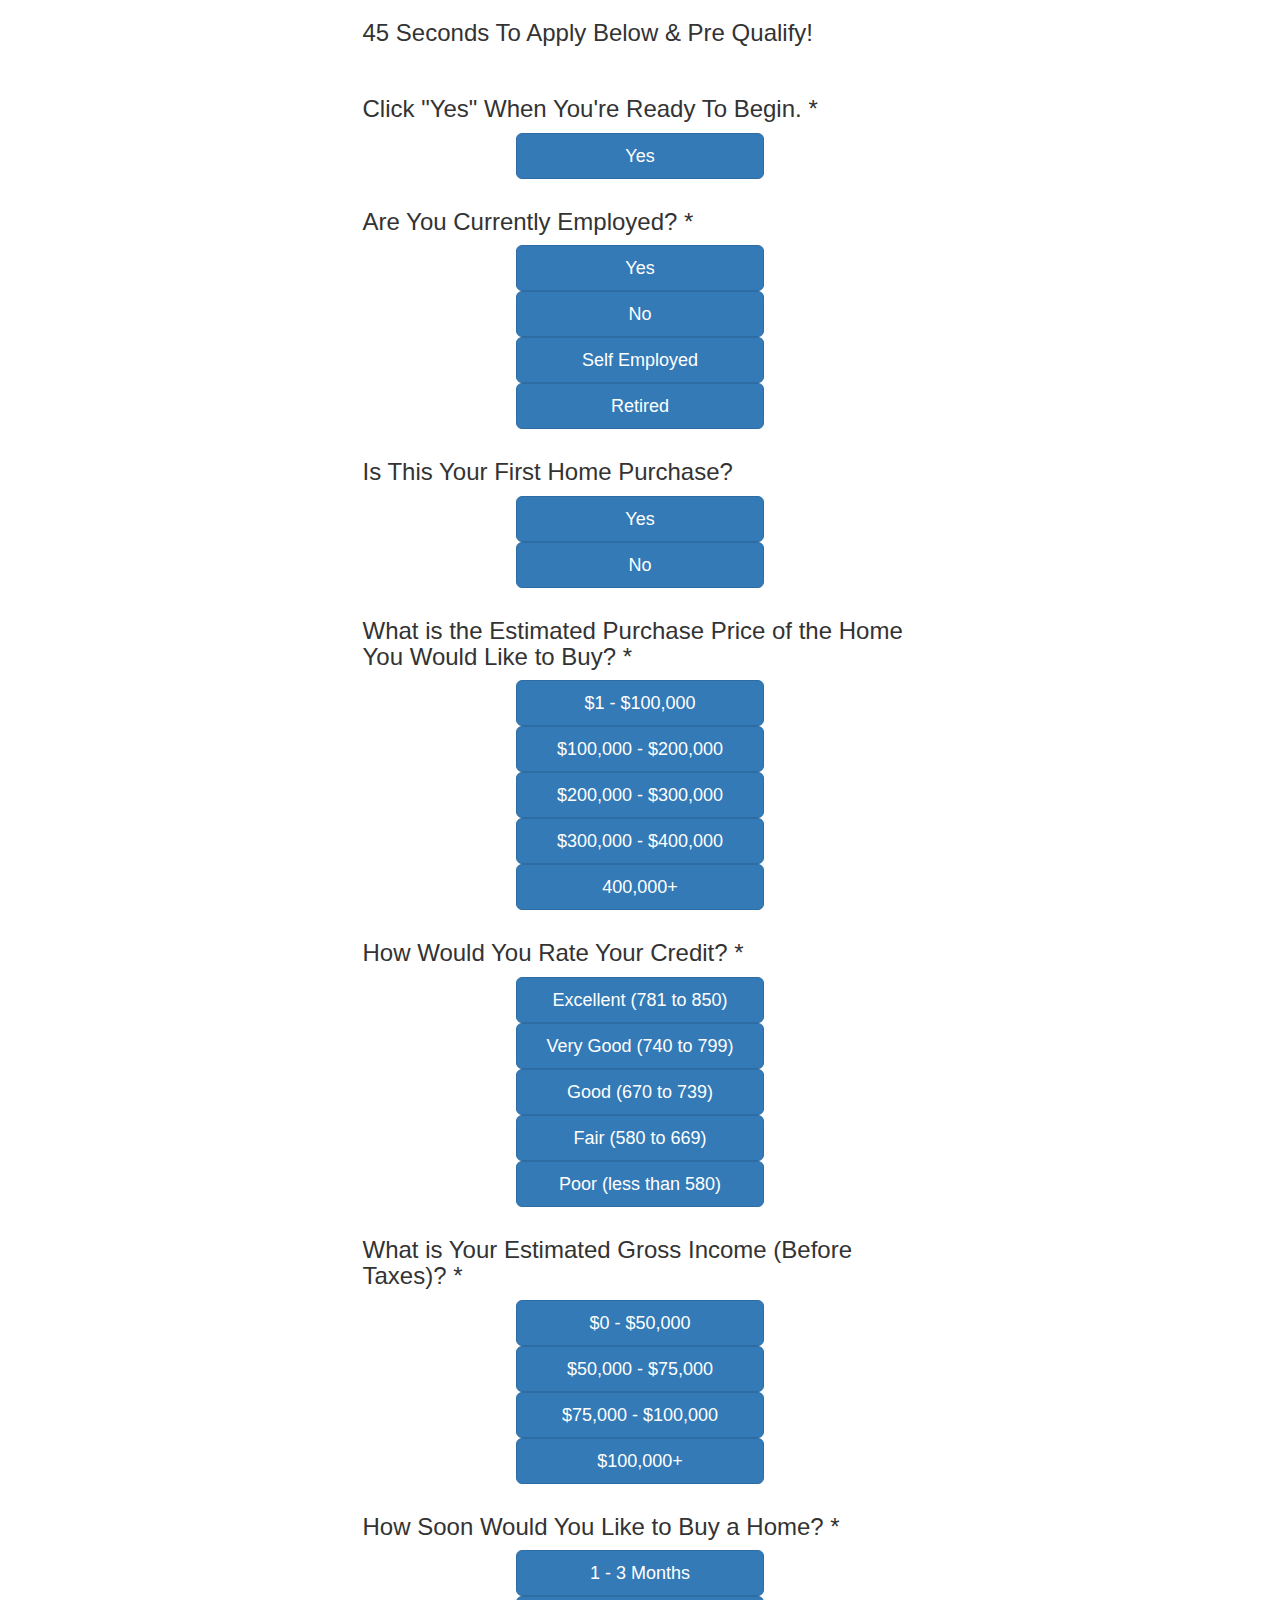
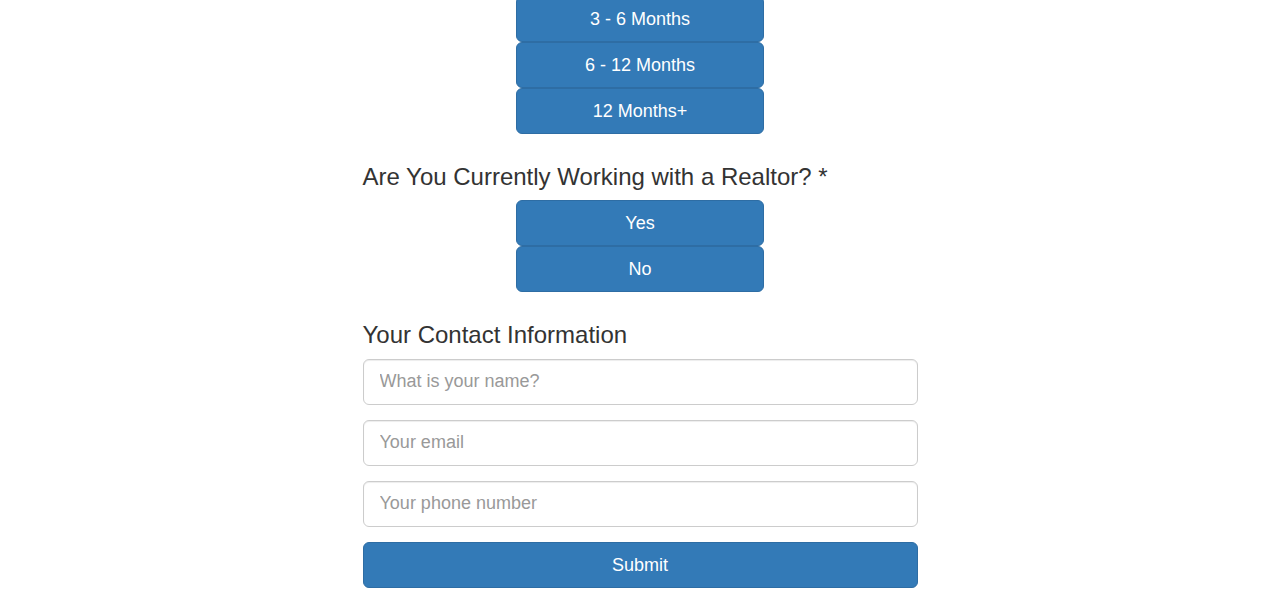
==== form-2.html @ 4ff79997 "Updated" ====
<!DOCTYPE html>
<html lang="en">
<head>
    <meta charset="UTF-8">
    <title>Form 2</title>

    <!-- Stylesheets -->
    <link rel="stylesheet" href="css/bootstrap.min.css">
    <link rel="stylesheet" href="css/animate.css">
    <link rel="stylesheet" href="css/form-2.css">
</head>
<body class="bg">

<div class="table-content">
    <div class="table-center">

        <div class="container">
            <div class="row">
                <div class="col-md-6 col-md-offset-3">

                    <!-- Query Form -->
                    <form action="#" method="POST" enctype="multipart/form-data" id="query_form">

                        <!-- Question 0 -->
                        <fieldset class="form-section animated fadeIn active">

                            <h3 class="text-white">45 Seconds To Apply Below & Pre Qualify!</h3>

                            <br>

                            <h3>Click "Yes" When You're Ready To Begin. *</h3>

                            <ul class="list-unstyled options-list col-md-6 col-md-offset-3">
                                <li>
                                    <button type="button" class="btn btn-primary btn-block btn-lg" onclick="nextStep(event, { question_id: 0, question: 'Click Yes When You\'re Ready To Begin.', answer: 'Yes' })">Yes</button>
                                </li>
                            </ul>


                        </fieldset>

                        <!-- Question 1 -->
                        <fieldset class="form-section animated">

                            <h3>Are You Currently Employed? *</h3>

                            <ul class="list-unstyled options-list col-md-6 col-md-offset-3">

                                <li>
                                    <button type="button" class="btn btn-primary btn-block btn-lg" onclick="nextStep(event, { question_id: 1, question: 'Are You Currently Employed?', answer: 'Yes' })">Yes</button>
                                </li>

                                <li>
                                    <button type="button" class="btn btn-primary btn-block btn-lg" onclick="nextStep(event, { question_id: 1, question: 'Are You Currently Employed?', answer: 'No' })">No</button>
                                </li>

                                <li>
                                    <button type="button" class="btn btn-primary btn-block btn-lg" onclick="nextStep(event, { question_id: 1, question: 'Are You Currently Employed?', answer: 'Self Employed' })">Self Employed</button>
                                </li>

                                <li>
                                    <button type="button" class="btn btn-primary btn-block btn-lg" onclick="nextStep(event, { question_id: 1, question: 'ArRetirede You Currently Employed?', answer: 'Retired' })">Retired</button>
                                </li>

                            </ul>


                        </fieldset>

                        <!-- Question 2 -->
                        <fieldset class="form-section animated">

                            <h3>Is This Your First Home Purchase?</h3>

                            <ul class="list-unstyled options-list col-md-6 col-md-offset-3">

                                <li>
                                    <button type="button" class="btn btn-primary btn-block btn-lg" onclick="nextStep(event, { question_id: 2, question: 'Is This Your First Home Purchase?', answer: 'Yes' })">Yes</button>
                                </li>

                                <li>
                                    <button type="button" class="btn btn-primary btn-block btn-lg" onclick="nextStep(event, { question_id: 2, question: 'Is This Your First Home Purchase?', answer: 'No' })">No</button>
                                </li>

                            </ul>

                        </fieldset>

                        <!-- Question 3 -->
                        <fieldset class="form-section animated">

                            <h3>What is the Estimated Purchase Price of the Home You Would Like to Buy? *</h3>

                            <ul class="list-unstyled options-list col-md-6 col-md-offset-3">

                                <li>
                                    <button type="button" class="btn btn-primary btn-block btn-lg" onclick="nextStep(event, { question_id: 3, question: 'What is the Estimated Purchase Price of the Home You Would Like to Buy?', answer: '$1 - $100,000' })">$1 - $100,000</button>
                                </li>

                                <li>
                                    <button type="button" class="btn btn-primary btn-block btn-lg" onclick="nextStep(event, { question_id: 3, question: 'What is the Estimated Purchase Price of the Home You Would Like to Buy?', answer: '$100,000 - $200,000' })">$100,000 - $200,000</button>
                                </li>

                                <li>
                                    <button type="button" class="btn btn-primary btn-block btn-lg" onclick="nextStep(event, { question_id: 3, question: 'What is the Estimated Purchase Price of the Home You Would Like to Buy?', answer: '$200,000 - $300,000' })">$200,000 - $300,000</button>
                                </li>

                                <li>
                                    <button type="button" class="btn btn-primary btn-block btn-lg" onclick="nextStep(event, { question_id: 3, question: 'What is the Estimated Purchase Price of the Home You Would Like to Buy?', answer: '$300,000 - $400,000' })">$300,000 - $400,000</button>
                                </li>

                                <li>
                                    <button type="button" class="btn btn-primary btn-block btn-lg" onclick="nextStep(event, { question_id: 3, question: 'What is the Estimated Purchase Price of the Home You Would Like to Buy?', answer: '400,000+' })">400,000+</button>
                                </li>

                            </ul>

                        </fieldset>

                        <!-- Question 4 -->
                        <fieldset class="form-section animated">

                            <h3>How Would You Rate Your Credit? *</h3>

                            <ul class="list-unstyled options-list col-md-6 col-md-offset-3">

                                <li>
                                    <button type="button" class="btn btn-primary btn-block btn-lg" onclick="nextStep(event, { question_id: 4, question: 'How Would You Rate Your Credit?', answer: 'Excellent (781 to 850)' })">Excellent (781 to 850)</button>
                                </li>

                                <li>
                                    <button type="button" class="btn btn-primary btn-block btn-lg" onclick="nextStep(event, { question_id: 4, question: 'How Would You Rate Your Credit?', answer: 'Very Good (740 to 799)' })">Very Good (740 to 799)</button>
                                </li>

                                <li>
                                    <button type="button" class="btn btn-primary btn-block btn-lg" onclick="nextStep(event, { question_id: 4, question: 'How Would You Rate Your Credit?', answer: 'Good (670 to 739)' })">Good (670 to 739)</button>
                                </li>

                                <li>
                                    <button type="button" class="btn btn-primary btn-block btn-lg" onclick="nextStep(event, { question_id: 4, question: 'How Would You Rate Your Credit?', answer: 'Fair (580 to 669)' })">Fair (580 to 669)</button>
                                </li>

                                <li>
                                    <button type="button" class="btn btn-primary btn-block btn-lg" onclick="nextStep(event, { question_id: 4, question: 'How Would You Rate Your Credit?', answer: 'Poor (less than 580)' })">Poor (less than 580)</button>
                                </li>

                            </ul>

                        </fieldset>

                        <!-- Question 5 -->
                        <fieldset class="form-section animated">

                            <h3>What is Your Estimated Gross Income (Before Taxes)? *</h3>

                            <ul class="list-unstyled options-list col-md-6 col-md-offset-3">

                                <li>
                                    <button type="button" class="btn btn-primary btn-block btn-lg" onclick="nextStep(event, { question_id: 5, question: 'What is Your Estimated Gross Income (Before Taxes)?', answer: '$0 - $50,000' })">$0 - $50,000</button>
                                </li>

                                <li>
                                    <button type="button" class="btn btn-primary btn-block btn-lg" onclick="nextStep(event, { question_id: 5, question: 'What is Your Estimated Gross Income (Before Taxes)?', answer: '$50,000 - $75,000' })">$50,000 - $75,000</button>
                                </li>

                                <li>
                                    <button type="button" class="btn btn-primary btn-block btn-lg" onclick="nextStep(event, { question_id: 5, question: 'What is Your Estimated Gross Income (Before Taxes)?', answer: '$75,000 - $100,000' })">$75,000 - $100,000</button>
                                </li>

                                <li>
                                    <button type="button" class="btn btn-primary btn-block btn-lg" onclick="nextStep(event, { question_id: 5, question: 'What is Your Estimated Gross Income (Before Taxes)?', answer: '$100,000+' })">$100,000+</button>
                                </li>

                            </ul>

                        </fieldset>

                        <!-- Question 6 -->
                        <fieldset class="form-section animated">

                            <h3>How Soon Would You Like to Buy a Home? *</h3>

                            <ul class="list-unstyled options-list col-md-6 col-md-offset-3">

                                <li>
                                    <button type="button" class="btn btn-primary btn-block btn-lg" onclick="nextStep(event, { question_id: 6, question: 'How Soon Would You Like to Buy a Home?', answer: '1 - 3 Months' })">1 - 3 Months</button>
                                </li>

                                <li>
                                    <button type="button" class="btn btn-primary btn-block btn-lg" onclick="nextStep(event, { question_id: 6, question: 'How Soon Would You Like to Buy a Home?', answer: '3 - 6 Months' })">3 - 6 Months</button>
                                </li>

                                <li>
                                    <button type="button" class="btn btn-primary btn-block btn-lg" onclick="nextStep(event, { question_id: 6, question: 'How Soon Would You Like to Buy a Home? *', answer: '6 - 12 Months' })">6 - 12 Months</button>
                                </li>

                                <li>
                                    <button type="button" class="btn btn-primary btn-block btn-lg" onclick="nextStep(event, { question_id: 6, question: 'How Soon Would You Like to Buy a Home? *', answer: '12 Months+' })">12 Months+</button>
                                </li>

                            </ul>

                        </fieldset>

                        <!-- Question 7 -->
                        <fieldset class="form-section animated">

                            <h3>Are You Currently Working with a Realtor? *</h3>

                            <ul class="list-unstyled options-list col-md-6 col-md-offset-3">

                                <li>
                                    <button type="button" class="btn btn-primary btn-block btn-lg" onclick="nextStep(event, { question_id: 7, question: 'Are You Currently Working with a Realtor?', answer: 'Yes' })">Yes</button>
                                </li>

                                <li>
                                    <button type="button" class="btn btn-primary btn-block btn-lg" onclick="nextStep(event, { question_id: 7, question: 'Are You Currently Working with a Realtor?', answer: 'No' })">No</button>
                                </li>

                            </ul>

                        </fieldset>

                        <!-- Final Step -->
                        <fieldset class="form-section animated">

                            <h3>Your Contact Information</h3>

                            <div class="form-group">
                                <input type="text" name="name" placeholder="What is your name?" class="form-control input-lg" required>
                                <span class="help-block"></span>
                            </div>

                            <div class="form-group">
                                <input type="email" name="email" placeholder="Your email" class="form-control input-lg" required>
                                <span class="help-block"></span>
                            </div>

                            <div class="form-group">
                                <input type="text" name="phone" placeholder="Your phone number" class="form-control input-lg" required>
                                <span class="help-block"></span>
                            </div>

                            <div class="form-group">
                                <button type="button" class="btn btn-block btn-primary btn-lg" id="submit_form">Submit</button>
                            </div>

                        </fieldset>

                    </form>

                    <!-- Thank you section -->
                    <div class="panel panel-body hidden" id="thank_you_section">

                        <img src="img/check.png" width="120">

                        <h3>Thanks, we will contact with you soon.</h3>
                    </div>

                </div>
            </div>
        </div>

    </div>
</div>


<!-- Java scripts -->
<script src="js/jquery.min.js"></script>
<script src="js/form-2.js"></script>
</body>
</html>
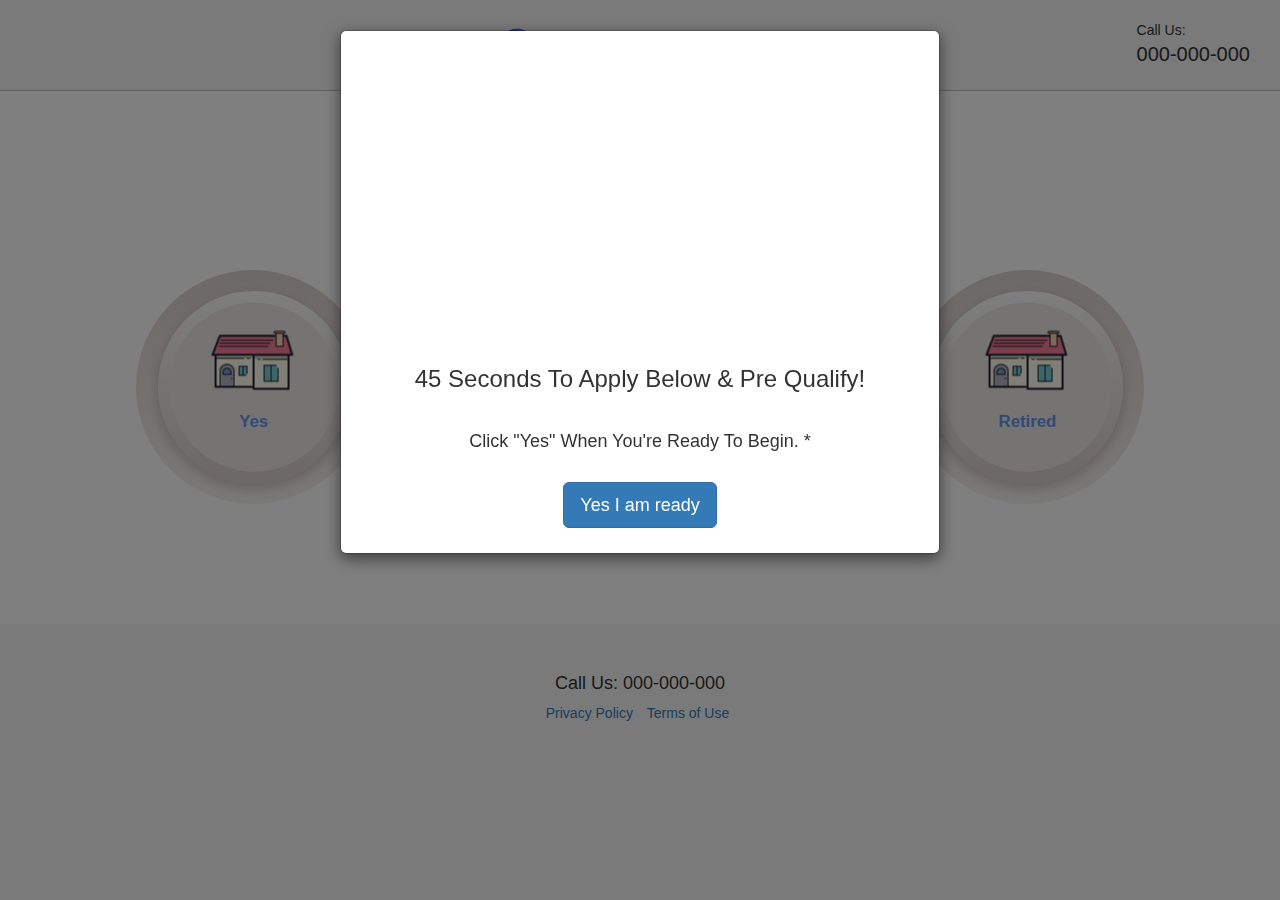
==== commit 9f1b083f: "Updated" ====
--- a/form-2.html
+++ b/form-2.html
@@ -9,264 +9,426 @@
     <link rel="stylesheet" href="css/animate.css">
     <link rel="stylesheet" href="css/form-2.css">
 </head>
-<body class="bg">
-
-<div class="table-content">
-    <div class="table-center">
-
+<body>
+
+    <header>
+        <div class="brand">
+            <img src="img/logo.png" alt="">
+        </div>
+
+        <div class="contact">
+            Call Us: <br><span>000-000-000</span>
+        </div>
+    </header>
+
+    <div class="body-content">
         <div class="container">
-            <div class="row">
-                <div class="col-md-6 col-md-offset-3">
-
-                    <!-- Query Form -->
-                    <form action="#" method="POST" enctype="multipart/form-data" id="query_form">
-
-                        <!-- Question 0 -->
-                        <fieldset class="form-section animated fadeIn active">
-
-                            <h3 class="text-white">45 Seconds To Apply Below & Pre Qualify!</h3>
-
-                            <br>
-
-                            <h3>Click "Yes" When You're Ready To Begin. *</h3>
-
-                            <ul class="list-unstyled options-list col-md-6 col-md-offset-3">
-                                <li>
-                                    <button type="button" class="btn btn-primary btn-block btn-lg" onclick="nextStep(event, { question_id: 0, question: 'Click Yes When You\'re Ready To Begin.', answer: 'Yes' })">Yes</button>
-                                </li>
-                            </ul>
-
-
-                        </fieldset>
-
-                        <!-- Question 1 -->
-                        <fieldset class="form-section animated">
-
-                            <h3>Are You Currently Employed? *</h3>
-
-                            <ul class="list-unstyled options-list col-md-6 col-md-offset-3">
-
-                                <li>
-                                    <button type="button" class="btn btn-primary btn-block btn-lg" onclick="nextStep(event, { question_id: 1, question: 'Are You Currently Employed?', answer: 'Yes' })">Yes</button>
-                                </li>
-
-                                <li>
-                                    <button type="button" class="btn btn-primary btn-block btn-lg" onclick="nextStep(event, { question_id: 1, question: 'Are You Currently Employed?', answer: 'No' })">No</button>
-                                </li>
-
-                                <li>
-                                    <button type="button" class="btn btn-primary btn-block btn-lg" onclick="nextStep(event, { question_id: 1, question: 'Are You Currently Employed?', answer: 'Self Employed' })">Self Employed</button>
-                                </li>
-
-                                <li>
-                                    <button type="button" class="btn btn-primary btn-block btn-lg" onclick="nextStep(event, { question_id: 1, question: 'ArRetirede You Currently Employed?', answer: 'Retired' })">Retired</button>
-                                </li>
-
-                            </ul>
-
-
-                        </fieldset>
-
-                        <!-- Question 2 -->
-                        <fieldset class="form-section animated">
-
-                            <h3>Is This Your First Home Purchase?</h3>
-
-                            <ul class="list-unstyled options-list col-md-6 col-md-offset-3">
-
-                                <li>
-                                    <button type="button" class="btn btn-primary btn-block btn-lg" onclick="nextStep(event, { question_id: 2, question: 'Is This Your First Home Purchase?', answer: 'Yes' })">Yes</button>
-                                </li>
-
-                                <li>
-                                    <button type="button" class="btn btn-primary btn-block btn-lg" onclick="nextStep(event, { question_id: 2, question: 'Is This Your First Home Purchase?', answer: 'No' })">No</button>
-                                </li>
-
-                            </ul>
-
-                        </fieldset>
-
-                        <!-- Question 3 -->
-                        <fieldset class="form-section animated">
-
-                            <h3>What is the Estimated Purchase Price of the Home You Would Like to Buy? *</h3>
-
-                            <ul class="list-unstyled options-list col-md-6 col-md-offset-3">
-
-                                <li>
-                                    <button type="button" class="btn btn-primary btn-block btn-lg" onclick="nextStep(event, { question_id: 3, question: 'What is the Estimated Purchase Price of the Home You Would Like to Buy?', answer: '$1 - $100,000' })">$1 - $100,000</button>
-                                </li>
-
-                                <li>
-                                    <button type="button" class="btn btn-primary btn-block btn-lg" onclick="nextStep(event, { question_id: 3, question: 'What is the Estimated Purchase Price of the Home You Would Like to Buy?', answer: '$100,000 - $200,000' })">$100,000 - $200,000</button>
-                                </li>
-
-                                <li>
-                                    <button type="button" class="btn btn-primary btn-block btn-lg" onclick="nextStep(event, { question_id: 3, question: 'What is the Estimated Purchase Price of the Home You Would Like to Buy?', answer: '$200,000 - $300,000' })">$200,000 - $300,000</button>
-                                </li>
-
-                                <li>
-                                    <button type="button" class="btn btn-primary btn-block btn-lg" onclick="nextStep(event, { question_id: 3, question: 'What is the Estimated Purchase Price of the Home You Would Like to Buy?', answer: '$300,000 - $400,000' })">$300,000 - $400,000</button>
-                                </li>
-
-                                <li>
-                                    <button type="button" class="btn btn-primary btn-block btn-lg" onclick="nextStep(event, { question_id: 3, question: 'What is the Estimated Purchase Price of the Home You Would Like to Buy?', answer: '400,000+' })">400,000+</button>
-                                </li>
-
-                            </ul>
-
-                        </fieldset>
-
-                        <!-- Question 4 -->
-                        <fieldset class="form-section animated">
-
-                            <h3>How Would You Rate Your Credit? *</h3>
-
-                            <ul class="list-unstyled options-list col-md-6 col-md-offset-3">
-
-                                <li>
-                                    <button type="button" class="btn btn-primary btn-block btn-lg" onclick="nextStep(event, { question_id: 4, question: 'How Would You Rate Your Credit?', answer: 'Excellent (781 to 850)' })">Excellent (781 to 850)</button>
-                                </li>
-
-                                <li>
-                                    <button type="button" class="btn btn-primary btn-block btn-lg" onclick="nextStep(event, { question_id: 4, question: 'How Would You Rate Your Credit?', answer: 'Very Good (740 to 799)' })">Very Good (740 to 799)</button>
-                                </li>
-
-                                <li>
-                                    <button type="button" class="btn btn-primary btn-block btn-lg" onclick="nextStep(event, { question_id: 4, question: 'How Would You Rate Your Credit?', answer: 'Good (670 to 739)' })">Good (670 to 739)</button>
-                                </li>
-
-                                <li>
-                                    <button type="button" class="btn btn-primary btn-block btn-lg" onclick="nextStep(event, { question_id: 4, question: 'How Would You Rate Your Credit?', answer: 'Fair (580 to 669)' })">Fair (580 to 669)</button>
-                                </li>
-
-                                <li>
-                                    <button type="button" class="btn btn-primary btn-block btn-lg" onclick="nextStep(event, { question_id: 4, question: 'How Would You Rate Your Credit?', answer: 'Poor (less than 580)' })">Poor (less than 580)</button>
-                                </li>
-
-                            </ul>
-
-                        </fieldset>
-
-                        <!-- Question 5 -->
-                        <fieldset class="form-section animated">
-
-                            <h3>What is Your Estimated Gross Income (Before Taxes)? *</h3>
-
-                            <ul class="list-unstyled options-list col-md-6 col-md-offset-3">
-
-                                <li>
-                                    <button type="button" class="btn btn-primary btn-block btn-lg" onclick="nextStep(event, { question_id: 5, question: 'What is Your Estimated Gross Income (Before Taxes)?', answer: '$0 - $50,000' })">$0 - $50,000</button>
-                                </li>
-
-                                <li>
-                                    <button type="button" class="btn btn-primary btn-block btn-lg" onclick="nextStep(event, { question_id: 5, question: 'What is Your Estimated Gross Income (Before Taxes)?', answer: '$50,000 - $75,000' })">$50,000 - $75,000</button>
-                                </li>
-
-                                <li>
-                                    <button type="button" class="btn btn-primary btn-block btn-lg" onclick="nextStep(event, { question_id: 5, question: 'What is Your Estimated Gross Income (Before Taxes)?', answer: '$75,000 - $100,000' })">$75,000 - $100,000</button>
-                                </li>
-
-                                <li>
-                                    <button type="button" class="btn btn-primary btn-block btn-lg" onclick="nextStep(event, { question_id: 5, question: 'What is Your Estimated Gross Income (Before Taxes)?', answer: '$100,000+' })">$100,000+</button>
-                                </li>
-
-                            </ul>
-
-                        </fieldset>
-
-                        <!-- Question 6 -->
-                        <fieldset class="form-section animated">
-
-                            <h3>How Soon Would You Like to Buy a Home? *</h3>
-
-                            <ul class="list-unstyled options-list col-md-6 col-md-offset-3">
-
-                                <li>
-                                    <button type="button" class="btn btn-primary btn-block btn-lg" onclick="nextStep(event, { question_id: 6, question: 'How Soon Would You Like to Buy a Home?', answer: '1 - 3 Months' })">1 - 3 Months</button>
-                                </li>
-
-                                <li>
-                                    <button type="button" class="btn btn-primary btn-block btn-lg" onclick="nextStep(event, { question_id: 6, question: 'How Soon Would You Like to Buy a Home?', answer: '3 - 6 Months' })">3 - 6 Months</button>
-                                </li>
-
-                                <li>
-                                    <button type="button" class="btn btn-primary btn-block btn-lg" onclick="nextStep(event, { question_id: 6, question: 'How Soon Would You Like to Buy a Home? *', answer: '6 - 12 Months' })">6 - 12 Months</button>
-                                </li>
-
-                                <li>
-                                    <button type="button" class="btn btn-primary btn-block btn-lg" onclick="nextStep(event, { question_id: 6, question: 'How Soon Would You Like to Buy a Home? *', answer: '12 Months+' })">12 Months+</button>
-                                </li>
-
-                            </ul>
-
-                        </fieldset>
-
-                        <!-- Question 7 -->
-                        <fieldset class="form-section animated">
-
-                            <h3>Are You Currently Working with a Realtor? *</h3>
-
-                            <ul class="list-unstyled options-list col-md-6 col-md-offset-3">
-
-                                <li>
-                                    <button type="button" class="btn btn-primary btn-block btn-lg" onclick="nextStep(event, { question_id: 7, question: 'Are You Currently Working with a Realtor?', answer: 'Yes' })">Yes</button>
-                                </li>
-
-                                <li>
-                                    <button type="button" class="btn btn-primary btn-block btn-lg" onclick="nextStep(event, { question_id: 7, question: 'Are You Currently Working with a Realtor?', answer: 'No' })">No</button>
-                                </li>
-
-                            </ul>
-
-                        </fieldset>
-
-                        <!-- Final Step -->
-                        <fieldset class="form-section animated">
-
-                            <h3>Your Contact Information</h3>
-
-                            <div class="form-group">
-                                <input type="text" name="name" placeholder="What is your name?" class="form-control input-lg" required>
-                                <span class="help-block"></span>
-                            </div>
-
-                            <div class="form-group">
-                                <input type="email" name="email" placeholder="Your email" class="form-control input-lg" required>
-                                <span class="help-block"></span>
-                            </div>
-
-                            <div class="form-group">
-                                <input type="text" name="phone" placeholder="Your phone number" class="form-control input-lg" required>
-                                <span class="help-block"></span>
-                            </div>
-
-                            <div class="form-group">
-                                <button type="button" class="btn btn-block btn-primary btn-lg" id="submit_form">Submit</button>
-                            </div>
-
-                        </fieldset>
-
-                    </form>
-
-                    <!-- Thank you section -->
-                    <div class="panel panel-body hidden" id="thank_you_section">
-
-                        <img src="img/check.png" width="120">
-
-                        <h3>Thanks, we will contact with you soon.</h3>
-                    </div>
-
+
+            <form action="#" method="POST" enctype="multipart/form-data" id="query_form">
+
+                <!-- Step - 1 -->
+                <div id="step_1" class="sec-question animated">
+
+                    <h1 class="question text-center">Are You Currently Employed? *</h1>
+
+                    <div class="answers">
+                        <div class="radio-control" onclick="nextStep(event, { question_id: 1, question: 'Are You Currently Employed?', answer: 'Yes' })">
+                            <div class="radio-control-inner">
+                                <div class="radio-control-content">
+                                    <div class="radio-content-icon">
+                                        <img src="img/home-1.png" alt="">
+                                    </div>
+                                    <div class="option-text">Yes</div>
+                                </div>
+                            </div>
+                        </div>
+                        <div class="radio-control" onclick="nextStep(event, { question_id: 1, question: 'Are You Currently Employed?', answer: 'No' })">
+                            <div class="radio-control-inner">
+                                <div class="radio-control-content">
+                                    <div class="radio-content-icon">
+                                        <img src="img/home-1.png" alt="">
+                                    </div>
+                                    <div class="option-text">No</div>
+                                </div>
+                            </div>
+                        </div>
+                        <div class="radio-control" onclick="nextStep(event, { question_id: 1, question: 'Are You Currently Employed?', answer: 'Self Employed' })">
+                            <div class="radio-control-inner">
+                                <div class="radio-control-content">
+                                    <div class="radio-content-icon">
+                                        <img src="img/home-1.png" alt="">
+                                    </div>
+                                    <div class="option-text">Self Employed</div>
+                                </div>
+                            </div>
+                        </div>
+                        <div class="radio-control" onclick="nextStep(event, { question_id: 1, question: 'Are You Currently Employed?', answer: 'Retired' })">
+                            <div class="radio-control-inner">
+                                <div class="radio-control-content">
+                                    <div class="radio-content-icon">
+                                        <img src="img/home-1.png" alt="">
+                                    </div>
+                                    <div class="option-text">Retired</div>
+                                </div>
+                            </div>
+                        </div>
+                    </div>
+
+                </div>
+
+                <!-- Step - 2 -->
+                <div id="step_2" class="sec-question animated hidden">
+
+                    <h1 class="question text-center">Is This Your First Home Purchase?</h1>
+
+                    <div class="answers">
+                        <div class="radio-control" onclick="nextStep(event, { question_id: 2, question: 'Is This Your First Home Purchase?', answer: 'Yes' })">
+                            <div class="radio-control-inner">
+                                <div class="radio-control-content">
+                                    <div class="radio-content-icon">
+                                        <img src="img/home-1.png" alt="">
+                                    </div>
+                                    <div class="option-text">Yes</div>
+                                </div>
+                            </div>
+                        </div>
+                        <div class="radio-control" onclick="nextStep(event, { question_id: 2, question: 'Is This Your First Home Purchase?', answer: 'No' })">
+                            <div class="radio-control-inner">
+                                <div class="radio-control-content">
+                                    <div class="radio-content-icon">
+                                        <img src="img/home-1.png" alt="">
+                                    </div>
+                                    <div class="option-text">No</div>
+                                </div>
+                            </div>
+                        </div>
+                    </div>
+
+                </div>
+
+                <!-- Step - 3 -->
+                <div id="step_3" class="sec-question animated hidden">
+
+                    <h1 class="question text-center">What is the Estimated Purchase Price of the Home You Would Like to Buy? *</h1>
+
+                    <div class="answers">
+                        <div class="radio-control" onclick="nextStep(event, { question_id: 3, question: 'What is the Estimated Purchase Price of the Home You Would Like to Buy?', answer: '$1 - $100,000' })">
+                            <div class="radio-control-inner">
+                                <div class="radio-control-content">
+                                    <div class="radio-content-icon">
+                                        <img src="img/home-1.png" alt="">
+                                    </div>
+                                    <div class="option-text">$1 - $100,000</div>
+                                </div>
+                            </div>
+                        </div>
+                        <div class="radio-control" onclick="nextStep(event, { question_id: 3, question: 'What is the Estimated Purchase Price of the Home You Would Like to Buy?', answer: '$100,000 - $200,000' })">
+                            <div class="radio-control-inner">
+                                <div class="radio-control-content">
+                                    <div class="radio-content-icon">
+                                        <img src="img/home-1.png" alt="">
+                                    </div>
+                                    <div class="option-text">$100,000 - $200,000</div>
+                                </div>
+                            </div>
+                        </div>
+                        <div class="radio-control" onclick="nextStep(event, { question_id: 3, question: 'What is the Estimated Purchase Price of the Home You Would Like to Buy?', answer: '$200,000 - $300,000' })">
+                            <div class="radio-control-inner">
+                                <div class="radio-control-content">
+                                    <div class="radio-content-icon">
+                                        <img src="img/home-1.png" alt="">
+                                    </div>
+                                    <div class="option-text">$200,000 - $300,000</div>
+                                </div>
+                            </div>
+                        </div>
+                        <div class="radio-control" onclick="nextStep(event, { question_id: 3, question: 'What is the Estimated Purchase Price of the Home You Would Like to Buy?', answer: '$300,000 - $400,000' })">
+                            <div class="radio-control-inner">
+                                <div class="radio-control-content">
+                                    <div class="radio-content-icon">
+                                        <img src="img/home-1.png" alt="">
+                                    </div>
+                                    <div class="option-text">$300,000 - $400,000</div>
+                                </div>
+                            </div>
+                        </div>
+                        <div class="radio-control" onclick="nextStep(event, { question_id: 3, question: 'What is the Estimated Purchase Price of the Home You Would Like to Buy?', answer: '400,000+' })">
+                            <div class="radio-control-inner">
+                                <div class="radio-control-content">
+                                    <div class="radio-content-icon">
+                                        <img src="img/home-1.png" alt="">
+                                    </div>
+                                    <div class="option-text">400,000+</div>
+                                </div>
+                            </div>
+                        </div>
+                    </div>
+
+                </div>
+
+                <!-- Step - 4 -->
+                <div id="step_4" class="sec-question animated hidden">
+
+                    <h1 class="question text-center">How Would You Rate Your Credit? *</h1>
+
+                    <div class="answers">
+                        <div class="radio-control" onclick="nextStep(event, { question_id: 4, question: 'How Would You Rate Your Credit?', answer: 'Excellent (781 to 850)' })">
+                            <div class="radio-control-inner">
+                                <div class="radio-control-content">
+                                    <div class="radio-content-icon">
+                                        <img src="img/home-1.png" alt="">
+                                    </div>
+                                    <div class="option-text">Excellent (781 to 850)</div>
+                                </div>
+                            </div>
+                        </div>
+                        <div class="radio-control" onclick="nextStep(event, { question_id: 4, question: 'How Would You Rate Your Credit?', answer: 'Very Good (740 to 799)' })">
+                            <div class="radio-control-inner">
+                                <div class="radio-control-content">
+                                    <div class="radio-content-icon">
+                                        <img src="img/home-1.png" alt="">
+                                    </div>
+                                    <div class="option-text">Very Good (740 to 799)</div>
+                                </div>
+                            </div>
+                        </div>
+                        <div class="radio-control" onclick="nextStep(event, { question_id: 4, question: 'How Would You Rate Your Credit?', answer: 'Good (670 to 739)' })">
+                            <div class="radio-control-inner">
+                                <div class="radio-control-content">
+                                    <div class="radio-content-icon">
+                                        <img src="img/home-1.png" alt="">
+                                    </div>
+                                    <div class="option-text">Good (670 to 739)</div>
+                                </div>
+                            </div>
+                        </div>
+                        <div class="radio-control" onclick="nextStep(event, { question_id: 4, question: 'How Would You Rate Your Credit?', answer: 'Fair (580 to 669)' })">
+                            <div class="radio-control-inner">
+                                <div class="radio-control-content">
+                                    <div class="radio-content-icon">
+                                        <img src="img/home-1.png" alt="">
+                                    </div>
+                                    <div class="option-text">Fair (580 to 669)</div>
+                                </div>
+                            </div>
+                        </div>
+                        <div class="radio-control" onclick="nextStep(event, { question_id: 4, question: 'How Would You Rate Your Credit?', answer: 'Poor (less than 580)' })">
+                            <div class="radio-control-inner">
+                                <div class="radio-control-content">
+                                    <div class="radio-content-icon">
+                                        <img src="img/home-1.png" alt="">
+                                    </div>
+                                    <div class="option-text">Poor (less than 580)</div>
+                                </div>
+                            </div>
+                        </div>
+                    </div>
+
+                </div>
+
+                <!-- Step - 5 -->
+                <div id="step_5" class="sec-question animated hidden">
+
+                    <h1 class="question text-center">What is Your Estimated Gross Income (Before Taxes)? *</h1>
+
+                    <div class="answers">
+                        <div class="radio-control" onclick="nextStep(event, { question_id: 5, question: 'What is Your Estimated Gross Income (Before Taxes)?', answer: '$0 - $50,000' })">
+                            <div class="radio-control-inner">
+                                <div class="radio-control-content">
+                                    <div class="radio-content-icon">
+                                        <img src="img/home-1.png" alt="">
+                                    </div>
+                                    <div class="option-text">$0 - $50,000</div>
+                                </div>
+                            </div>
+                        </div>
+                        <div class="radio-control" onclick="nextStep(event, { question_id: 5, question: 'What is Your Estimated Gross Income (Before Taxes)?', answer: '$50,000 - $75,000' })">
+                            <div class="radio-control-inner">
+                                <div class="radio-control-content">
+                                    <div class="radio-content-icon">
+                                        <img src="img/home-1.png" alt="">
+                                    </div>
+                                    <div class="option-text">$50,000 - $75,000</div>
+                                </div>
+                            </div>
+                        </div>
+                        <div class="radio-control" onclick="nextStep(event, { question_id: 5, question: 'What is Your Estimated Gross Income (Before Taxes)?', answer: '$75,000 - $100,000' })">
+                            <div class="radio-control-inner">
+                                <div class="radio-control-content">
+                                    <div class="radio-content-icon">
+                                        <img src="img/home-1.png" alt="">
+                                    </div>
+                                    <div class="option-text">$75,000 - $100,000</div>
+                                </div>
+                            </div>
+                        </div>
+                        <div class="radio-control" onclick="nextStep(event, { question_id: 5, question: 'What is Your Estimated Gross Income (Before Taxes)?', answer: '$100,000+' })">
+                            <div class="radio-control-inner">
+                                <div class="radio-control-content">
+                                    <div class="radio-content-icon">
+                                        <img src="img/home-1.png" alt="">
+                                    </div>
+                                    <div class="option-text">$100,000+</div>
+                                </div>
+                            </div>
+                        </div>
+                    </div>
+
+                </div>
+
+                <!-- Step - 6 -->
+                <div id="step_6" class="sec-question animated hidden">
+
+                    <h1 class="question text-center">How Soon Would You Like to Buy a Home? *</h1>
+
+                    <div class="answers">
+                        <div class="radio-control" onclick="nextStep(event, { question_id: 6, question: 'How Soon Would You Like to Buy a Home?', answer: '1 - 3 Months' })">
+                            <div class="radio-control-inner">
+                                <div class="radio-control-content">
+                                    <div class="radio-content-icon">
+                                        <img src="img/home-1.png" alt="">
+                                    </div>
+                                    <div class="option-text">1 - 3 Months</div>
+                                </div>
+                            </div>
+                        </div>
+                        <div class="radio-control" onclick="nextStep(event, { question_id: 6, question: 'How Soon Would You Like to Buy a Home?', answer: '3 - 6 Months' })">
+                            <div class="radio-control-inner">
+                                <div class="radio-control-content">
+                                    <div class="radio-content-icon">
+                                        <img src="img/home-1.png" alt="">
+                                    </div>
+                                    <div class="option-text">3 - 6 Months</div>
+                                </div>
+                            </div>
+                        </div>
+                        <div class="radio-control" onclick="nextStep(event, { question_id: 6, question: 'How Soon Would You Like to Buy a Home? *', answer: '6 - 12 Months' })">
+                            <div class="radio-control-inner">
+                                <div class="radio-control-content">
+                                    <div class="radio-content-icon">
+                                        <img src="img/home-1.png" alt="">
+                                    </div>
+                                    <div class="option-text">6 - 12 Months</div>
+                                </div>
+                            </div>
+                        </div>
+                        <div class="radio-control" onclick="nextStep(event, { question_id: 6, question: 'How Soon Would You Like to Buy a Home? *', answer: '12 Months+' })">
+                            <div class="radio-control-inner">
+                                <div class="radio-control-content">
+                                    <div class="radio-content-icon">
+                                        <img src="img/home-1.png" alt="">
+                                    </div>
+                                    <div class="option-text">12 Months+</div>
+                                </div>
+                            </div>
+                        </div>
+                    </div>
+
+                </div>
+
+                <!-- Step - 7 -->
+                <div id="step_7" class="sec-question animated hidden">
+
+                    <h1 class="question text-center">Are You Currently Working with a Realtor? *</h1>
+
+                    <div class="answers">
+                        <div class="radio-control" onclick="nextStep(event, { question_id: 7, question: 'Are You Currently Working with a Realtor?', answer: 'Yes' })">
+                            <div class="radio-control-inner">
+                                <div class="radio-control-content">
+                                    <div class="radio-content-icon">
+                                        <img src="img/home-1.png" alt="">
+                                    </div>
+                                    <div class="option-text">Yes</div>
+                                </div>
+                            </div>
+                        </div>
+                        <div class="radio-control" onclick="nextStep(event, { question_id: 7, question: 'Are You Currently Working with a Realtor?', answer: 'No' })">
+                            <div class="radio-control-inner">
+                                <div class="radio-control-content">
+                                    <div class="radio-content-icon">
+                                        <img src="img/home-1.png" alt="">
+                                    </div>
+                                    <div class="option-text">No</div>
+                                </div>
+                            </div>
+                        </div>
+                    </div>
+
+                </div>
+
+                <!-- Step - 8 (Final) -->
+                <div id="step_8" class="sec-question animated hidden">
+
+                    <h1 class="question text-center">Your Contact Information</h1>
+
+                    <div class="answers">
+                        <div class="form-group">
+                            <input type="text" name="name" placeholder="What is your name?" class="form-control input-lg" required>
+                            <span class="help-block"></span>
+                        </div>
+
+                        <div class="form-group">
+                            <input type="email" name="email" placeholder="Your email" class="form-control input-lg" required>
+                            <span class="help-block"></span>
+                        </div>
+
+                        <div class="form-group">
+                            <input type="text" name="phone" placeholder="Your phone number" class="form-control input-lg" required>
+                            <span class="help-block"></span>
+                        </div>
+
+                        <div class="form-group">
+                            <button type="button" class="btn btn-block btn-primary btn-lg" id="submit_form">Submit</button>
+                        </div>
+                    </div>
+
+                </div>
+
+            </form>
+
+            <!-- Thank you section -->
+            <div class="panel panel-body text-center hidden" id="thank_you_section">
+
+                <img src="img/check.png" width="120">
+
+                <h3>Thanks, we will contact with you soon.</h3>
+            </div>
+
+        </div>
+    </div>
+
+    <footer class="text-center">
+
+        <h4>Call Us: 000-000-000</h4>
+
+        <ul class="list-inline link-white">
+            <li><a href="#">Privacy Policy</a></li>
+            <li><a href="#">Terms of Use</a></li>
+        </ul>
+
+    </footer>
+
+    <div class="modal fade" id="myModal" tabindex="-1" role="dialog" aria-labelledby="myModalLabel">
+        <div class="modal-dialog" role="document">
+            <div class="modal-content">
+                <div class="modal-body p-0">
+                    <div class="cover-img"></div>
+                    <div class="modal-body text-center">
+                        <h3>45 Seconds To Apply Below & Pre Qualify!</h3>
+                        <br>
+                        <h4>Click "Yes" When You're Ready To Begin. *</h4>
+                        <br>
+                        <button type="button" class="btn btn-primary btn-lg" data-dismiss="modal">Yes I am ready</button>
+                    </p>
                 </div>
             </div>
         </div>
-
     </div>
-</div>
-
-
-<!-- Java scripts -->
-<script src="js/jquery.min.js"></script>
-<script src="js/form-2.js"></script>
+
+    <!-- Java scripts -->
+    <script src="js/jquery.min.js"></script>
+    <script src="js/lodash.min.js"></script>
+    <script src="js/bootstrap.min.js"></script>
+    <script src="js/form-2.js"></script>
 </body>
 </html>--- a/css/form-2.css
+++ b/css/form-2.css
@@ -0,0 +1,140 @@
+body{
+    padding-top: 90px;
+    background-color: #f5f5f5 !important;
+}
+
+header{
+    position: fixed;
+    top: 0;
+    left: 0;
+    width: 100%;
+    padding: 20px 45px;
+    background: #f5f5f5 !important;
+    border-bottom: 1px solid #c5c5c5;
+}
+
+header .brand{
+    width: 280px;
+    overflow: hidden;
+    height: 50px;
+    margin: 0 auto;
+}
+
+header .brand img{
+    width: 80%;
+}
+
+header .contact{
+    top: 20px;
+    position: absolute;
+    right: 30px;
+}
+header .contact span {
+    font-size: 20px;
+}
+
+
+.body-content{
+    padding: 40px 0px;
+    background: white;
+}
+
+.answers{ margin: 5em auto; text-align: center }
+
+.radio-control{
+    float: none;
+    font-size: 1.2em;
+    display: inline-block;
+    vertical-align: top;
+    margin: 10px;
+    width: 210px;
+    height: 210px;
+    border-radius: 50%;
+    box-sizing: content-box;
+    background: linear-gradient(180deg,#dad2cf,#f3f2f0);
+    padding: 12px;
+    cursor: pointer;
+}
+.radio-control-inner{
+    width: 80%;
+    height: 80%;
+    border-radius: 50%;
+    box-sizing: content-box;
+    background: linear-gradient(180deg,#fdfdfd,#d8d0ce);
+    box-shadow: 0 5px 10px 2px rgba(70,70,70,.2);
+    padding: 12px;
+    display: inline-block;
+    position: relative;
+    top: 50%;
+    left: 46%;
+    transform: translate(-50%, -50%);
+    z-index: 0;
+    text-align: center;
+    margin: 0 auto;
+}
+
+.radio-control-content{
+    width: 88%;
+    height: 88%;
+    border-radius: 50%;
+    background: #ece8e7;
+    padding: 7px;
+    display: inline-block;
+    content: '';
+    z-index: -1;
+    position: absolute;
+    top: 50%;
+    left: 50%;
+    transform: translate(-50%, -50%);
+}
+
+.radio-control-content:hover{
+    background: #d8d6d5;
+}
+
+.radio-content-icon{
+    height: 100px;
+    width: 100px;
+    overflow: hidden;
+    margin: 0 auto;
+}
+.radio-content-icon img{ width: 100%; }
+
+.option-text{
+    color: cornflowerblue;
+    font-weight: bold;
+}
+
+.radio-control.active .radio-control-content{
+    color: #fff;
+    box-shadow: inset 8px 9px 20px -6px rgba(0,0,0,.37);
+    background: linear-gradient(to bottom,#6ca53a 0%,#7ac142 100%);
+}
+
+.radio-control.active .option-text{ color: white; }
+
+.icon-check{
+    font-size: 4em;
+    margin-top: 10px;
+}
+
+.has-error .checkbox, .has-error .checkbox-inline, .has-error .control-label, .has-error .help-block, .has-error .radio, .has-error .radio-inline, .has-error.checkbox label, .has-error.checkbox-inline label, .has-error.radio label, .has-error.radio-inline label{
+    color: red;
+    text-align: left !important;
+}
+
+footer{
+    padding-top: 40px;
+}
+
+.p-0{ padding: 0 !important; }
+.cover-img{
+    height: 300px;
+    background-image: url(../img/house-1.jpg);
+    background-position: center center;
+    background-repeat:  no-repeat;
+    background-size:  cover;
+    position: relative;
+    border-top-left-radius: 5px;
+    border-top-right-radius: 5px;
+}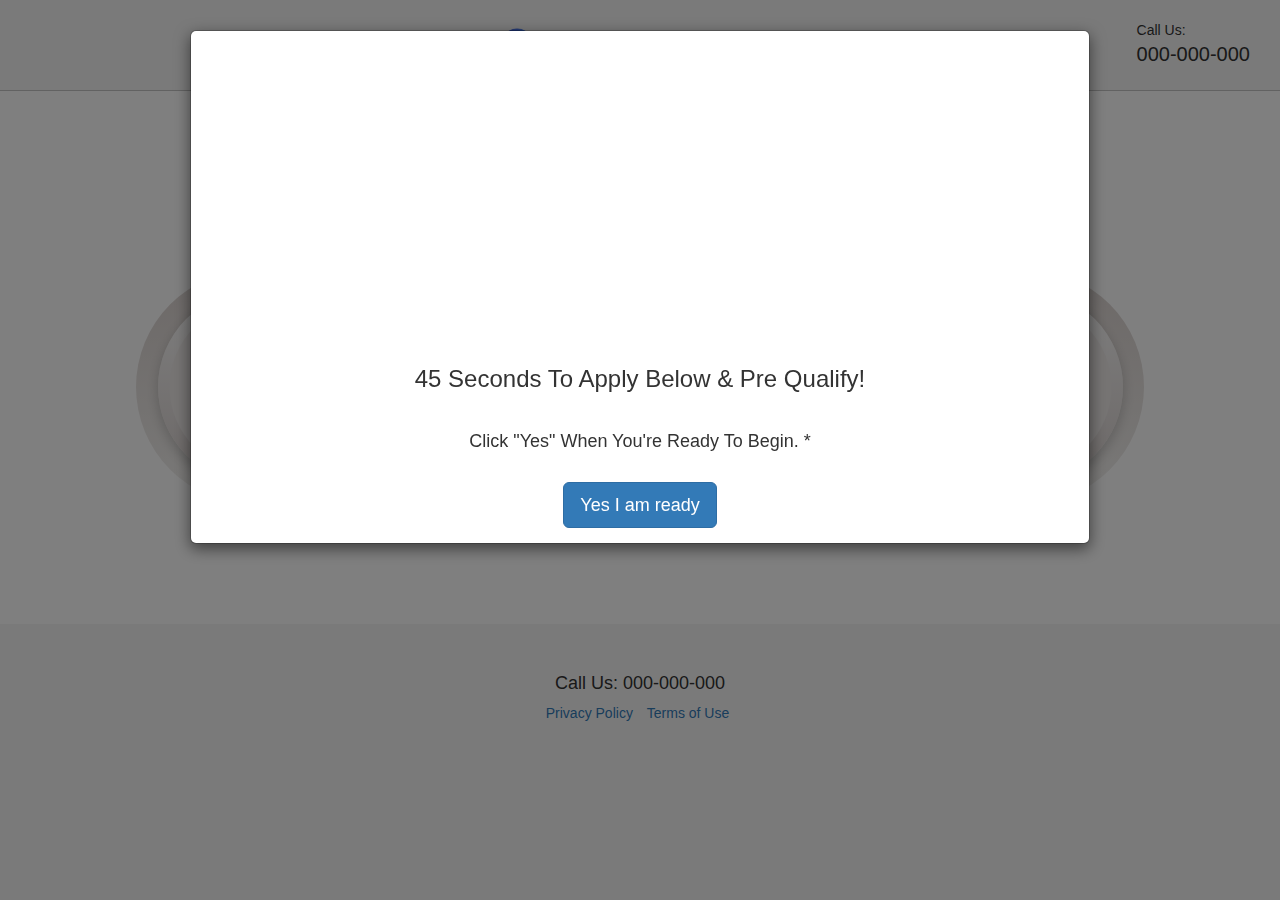
==== commit 871f7870: "Updated" ====
--- a/form-2.html
+++ b/form-2.html
@@ -2,10 +2,12 @@
 <html lang="en">
 <head>
     <meta charset="UTF-8">
+    <meta content="width=device-width, initial-scale=1" name="viewport" />
     <title>Form 2</title>
 
     <!-- Stylesheets -->
     <link rel="stylesheet" href="css/bootstrap.min.css">
+    <link rel="stylesheet" href="https://cdnjs.cloudflare.com/ajax/libs/font-awesome/5.11.2/css/all.css" integrity="sha256-46qynGAkLSFpVbEBog43gvNhfrOj+BmwXdxFgVK/Kvc=" crossorigin="anonymous" />
     <link rel="stylesheet" href="css/animate.css">
     <link rel="stylesheet" href="css/form-2.css">
 </head>
@@ -36,7 +38,7 @@
                             <div class="radio-control-inner">
                                 <div class="radio-control-content">
                                     <div class="radio-content-icon">
-                                        <img src="img/home-1.png" alt="">
+                                        <img src="img/yes.png" alt="">
                                     </div>
                                     <div class="option-text">Yes</div>
                                 </div>
@@ -46,7 +48,7 @@
                             <div class="radio-control-inner">
                                 <div class="radio-control-content">
                                     <div class="radio-content-icon">
-                                        <img src="img/home-1.png" alt="">
+                                        <img src="img/no.png" alt="No Icon">
                                     </div>
                                     <div class="option-text">No</div>
                                 </div>
@@ -56,7 +58,7 @@
                             <div class="radio-control-inner">
                                 <div class="radio-control-content">
                                     <div class="radio-content-icon">
-                                        <img src="img/home-1.png" alt="">
+                                        <img src="img/self-employment.png" alt="">
                                     </div>
                                     <div class="option-text">Self Employed</div>
                                 </div>
@@ -66,7 +68,7 @@
                             <div class="radio-control-inner">
                                 <div class="radio-control-content">
                                     <div class="radio-content-icon">
-                                        <img src="img/home-1.png" alt="">
+                                        <img src="img/retired.png" alt="">
                                     </div>
                                     <div class="option-text">Retired</div>
                                 </div>
@@ -86,7 +88,7 @@
                             <div class="radio-control-inner">
                                 <div class="radio-control-content">
                                     <div class="radio-content-icon">
-                                        <img src="img/home-1.png" alt="">
+                                        <img src="img/yes.png" alt="">
                                     </div>
                                     <div class="option-text">Yes</div>
                                 </div>
@@ -96,7 +98,7 @@
                             <div class="radio-control-inner">
                                 <div class="radio-control-content">
                                     <div class="radio-content-icon">
-                                        <img src="img/home-1.png" alt="">
+                                        <img src="img/no.png" alt="">
                                     </div>
                                     <div class="option-text">No</div>
                                 </div>
@@ -116,7 +118,7 @@
                             <div class="radio-control-inner">
                                 <div class="radio-control-content">
                                     <div class="radio-content-icon">
-                                        <img src="img/home-1.png" alt="">
+                                        <img src="img/cash-1.png" alt="">
                                     </div>
                                     <div class="option-text">$1 - $100,000</div>
                                 </div>
@@ -126,7 +128,7 @@
                             <div class="radio-control-inner">
                                 <div class="radio-control-content">
                                     <div class="radio-content-icon">
-                                        <img src="img/home-1.png" alt="">
+                                        <img src="img/cash-2.png" alt="">
                                     </div>
                                     <div class="option-text">$100,000 - $200,000</div>
                                 </div>
@@ -136,7 +138,7 @@
                             <div class="radio-control-inner">
                                 <div class="radio-control-content">
                                     <div class="radio-content-icon">
-                                        <img src="img/home-1.png" alt="">
+                                        <img src="img/cash-3.png" alt="">
                                     </div>
                                     <div class="option-text">$200,000 - $300,000</div>
                                 </div>
@@ -146,7 +148,7 @@
                             <div class="radio-control-inner">
                                 <div class="radio-control-content">
                                     <div class="radio-content-icon">
-                                        <img src="img/home-1.png" alt="">
+                                        <img src="img/cash-4.png" alt="">
                                     </div>
                                     <div class="option-text">$300,000 - $400,000</div>
                                 </div>
@@ -156,7 +158,7 @@
                             <div class="radio-control-inner">
                                 <div class="radio-control-content">
                                     <div class="radio-content-icon">
-                                        <img src="img/home-1.png" alt="">
+                                        <img src="img/cash-5.png" alt="">
                                     </div>
                                     <div class="option-text">400,000+</div>
                                 </div>
@@ -176,7 +178,7 @@
                             <div class="radio-control-inner">
                                 <div class="radio-control-content">
                                     <div class="radio-content-icon">
-                                        <img src="img/home-1.png" alt="">
+                                        <img src="img/award-1.png" alt="">
                                     </div>
                                     <div class="option-text">Excellent (781 to 850)</div>
                                 </div>
@@ -186,7 +188,7 @@
                             <div class="radio-control-inner">
                                 <div class="radio-control-content">
                                     <div class="radio-content-icon">
-                                        <img src="img/home-1.png" alt="">
+                                        <img src="img/award-2.png" alt="">
                                     </div>
                                     <div class="option-text">Very Good (740 to 799)</div>
                                 </div>
@@ -196,7 +198,7 @@
                             <div class="radio-control-inner">
                                 <div class="radio-control-content">
                                     <div class="radio-content-icon">
-                                        <img src="img/home-1.png" alt="">
+                                        <img src="img/award-3.png" alt="">
                                     </div>
                                     <div class="option-text">Good (670 to 739)</div>
                                 </div>
@@ -206,7 +208,7 @@
                             <div class="radio-control-inner">
                                 <div class="radio-control-content">
                                     <div class="radio-content-icon">
-                                        <img src="img/home-1.png" alt="">
+                                        <img src="img/award-4.png" alt="">
                                     </div>
                                     <div class="option-text">Fair (580 to 669)</div>
                                 </div>
@@ -216,7 +218,7 @@
                             <div class="radio-control-inner">
                                 <div class="radio-control-content">
                                     <div class="radio-content-icon">
-                                        <img src="img/home-1.png" alt="">
+                                        <img src="img/award-5.png" alt="">
                                     </div>
                                     <div class="option-text">Poor (less than 580)</div>
                                 </div>
@@ -236,7 +238,7 @@
                             <div class="radio-control-inner">
                                 <div class="radio-control-content">
                                     <div class="radio-content-icon">
-                                        <img src="img/home-1.png" alt="">
+                                        <img src="img/cash-1.png" alt="">
                                     </div>
                                     <div class="option-text">$0 - $50,000</div>
                                 </div>
@@ -246,7 +248,7 @@
                             <div class="radio-control-inner">
                                 <div class="radio-control-content">
                                     <div class="radio-content-icon">
-                                        <img src="img/home-1.png" alt="">
+                                        <img src="img/cash-2.png" alt="">
                                     </div>
                                     <div class="option-text">$50,000 - $75,000</div>
                                 </div>
@@ -256,7 +258,7 @@
                             <div class="radio-control-inner">
                                 <div class="radio-control-content">
                                     <div class="radio-content-icon">
-                                        <img src="img/home-1.png" alt="">
+                                        <img src="img/cash-3.png" alt="">
                                     </div>
                                     <div class="option-text">$75,000 - $100,000</div>
                                 </div>
@@ -266,7 +268,7 @@
                             <div class="radio-control-inner">
                                 <div class="radio-control-content">
                                     <div class="radio-content-icon">
-                                        <img src="img/home-1.png" alt="">
+                                        <img src="img/cash-4.png" alt="">
                                     </div>
                                     <div class="option-text">$100,000+</div>
                                 </div>
@@ -286,7 +288,7 @@
                             <div class="radio-control-inner">
                                 <div class="radio-control-content">
                                     <div class="radio-content-icon">
-                                        <img src="img/home-1.png" alt="">
+                                        <img src="img/agenda-1.png" alt="">
                                     </div>
                                     <div class="option-text">1 - 3 Months</div>
                                 </div>
@@ -296,7 +298,7 @@
                             <div class="radio-control-inner">
                                 <div class="radio-control-content">
                                     <div class="radio-content-icon">
-                                        <img src="img/home-1.png" alt="">
+                                        <img src="img/agenda-2.png" alt="">
                                     </div>
                                     <div class="option-text">3 - 6 Months</div>
                                 </div>
@@ -306,7 +308,7 @@
                             <div class="radio-control-inner">
                                 <div class="radio-control-content">
                                     <div class="radio-content-icon">
-                                        <img src="img/home-1.png" alt="">
+                                        <img src="img/agenda-3.png" alt="">
                                     </div>
                                     <div class="option-text">6 - 12 Months</div>
                                 </div>
@@ -316,7 +318,7 @@
                             <div class="radio-control-inner">
                                 <div class="radio-control-content">
                                     <div class="radio-content-icon">
-                                        <img src="img/home-1.png" alt="">
+                                        <img src="img/agenda-4.png" alt="">
                                     </div>
                                     <div class="option-text">12 Months+</div>
                                 </div>
@@ -336,7 +338,7 @@
                             <div class="radio-control-inner">
                                 <div class="radio-control-content">
                                     <div class="radio-content-icon">
-                                        <img src="img/home-1.png" alt="">
+                                        <img src="img/yes.png" alt="">
                                     </div>
                                     <div class="option-text">Yes</div>
                                 </div>
@@ -346,7 +348,7 @@
                             <div class="radio-control-inner">
                                 <div class="radio-control-content">
                                     <div class="radio-content-icon">
-                                        <img src="img/home-1.png" alt="">
+                                        <img src="img/no.png" alt="">
                                     </div>
                                     <div class="option-text">No</div>
                                 </div>
@@ -389,7 +391,7 @@
             <!-- Thank you section -->
             <div class="panel panel-body text-center hidden" id="thank_you_section">
 
-                <img src="img/check.png" width="120">
+                <img src="img/check.png" width="120" alt="check-icon">
 
                 <h3>Thanks, we will contact with you soon.</h3>
             </div>
@@ -409,7 +411,7 @@
     </footer>
 
     <div class="modal fade" id="myModal" tabindex="-1" role="dialog" aria-labelledby="myModalLabel">
-        <div class="modal-dialog" role="document">
+        <div class="modal-dialog modal-lg" role="document">
             <div class="modal-content">
                 <div class="modal-body p-0">
                     <div class="cover-img"></div>
@@ -419,7 +421,7 @@
                         <h4>Click "Yes" When You're Ready To Begin. *</h4>
                         <br>
                         <button type="button" class="btn btn-primary btn-lg" data-dismiss="modal">Yes I am ready</button>
-                    </p>
+                    </div>
                 </div>
             </div>
         </div>
--- a/css/form-2.css
+++ b/css/form-2.css
@@ -93,10 +93,10 @@
 }
 
 .radio-content-icon{
-    height: 100px;
-    width: 100px;
+    height: 90px;
+    width: 90px;
     overflow: hidden;
-    margin: 0 auto;
+    margin: 10px auto;
 }
 .radio-content-icon img{ width: 100%; }
 
